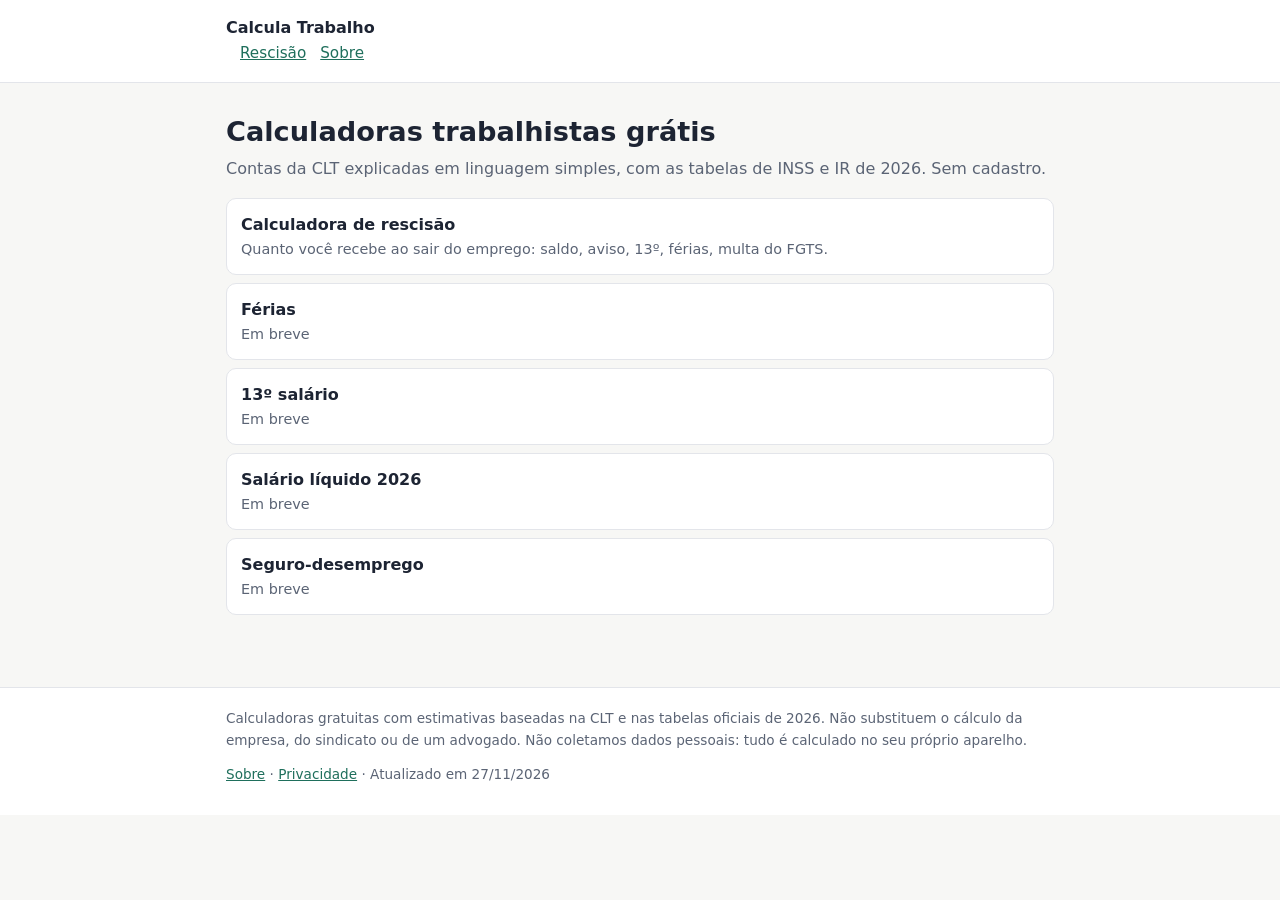
==== index.html @ 50fb26db "Calcula Trabalho v1: calculadora de rescisão 2026 Co-Authored-By: Claude Opus 5.5 <noreply@anthropic" ====
<!doctype html><html lang="pt-BR"><head><meta charset="utf-8"><meta http-equiv="Content-Security-Policy" content="default-src 'self'; img-src 'self' data:; style-src 'self'; script-src 'self'; base-uri 'self'; form-action 'none'"><meta name="referrer" content="strict-origin-when-cross-origin"><link rel="icon" href="data:image/svg+xml,%3Csvg xmlns=%27http://www.w3.org/2000/svg%27 viewBox=%270 0 32 32%27%3E%3Crect width=%2732%27 height=%2732%27 rx=%276%27 fill=%27%231f6f5c%27/%3E%3Ctext x=%2716%27 y=%2722%27 font-size=%2716%27 text-anchor=%27middle%27 fill=%27white%27 font-family=%27sans-serif%27%3ECT%3C/text%3E%3C/svg%3E"><meta name="viewport" content="width=device-width,initial-scale=1">
<title>Calculadoras trabalhistas grátis 2026 | Calcula Trabalho</title>
<meta name="description" content="Calculadoras trabalhistas gratuitas e atualizadas para 2026: rescisão, férias, 13º e salário líquido. Simples, sem cadastro e sem coletar dados.">
<link rel="stylesheet" href="assets/style.css"></head><body><header><div class="wrap"><a class="logo" href="./">Calcula Trabalho</a><nav><a href="rescisao/">Rescisão</a><a href="sobre.html">Sobre</a></nav></div></header>
<main class="wrap"><h1>Calculadoras trabalhistas grátis</h1><p class="lead">Contas da CLT explicadas em linguagem simples, com as tabelas de INSS e IR de 2026. Sem cadastro.</p>
<div class="tools"><a href="rescisao/"><strong>Calculadora de rescisão</strong><span>Quanto você recebe ao sair do emprego: saldo, aviso, 13º, férias, multa do FGTS.</span></a>
<a aria-disabled="true"><strong>Férias</strong><span>Em breve</span></a><a aria-disabled="true"><strong>13º salário</strong><span>Em breve</span></a><a aria-disabled="true"><strong>Salário líquido 2026</strong><span>Em breve</span></a><a aria-disabled="true"><strong>Seguro-desemprego</strong><span>Em breve</span></a></div></main><footer><div class="wrap"><p class="hint">Calculadoras gratuitas com estimativas baseadas na CLT e nas tabelas oficiais de 2026. Não substituem o cálculo da empresa, do sindicato ou de um advogado. Não coletamos dados pessoais: tudo é calculado no seu próprio aparelho.</p><p class="hint"><a href="sobre.html">Sobre</a> · <a href="privacidade.html">Privacidade</a> · Atualizado em 27/11/2026</p></div></footer></body></html>
---- assets/style.css ----
:root{--bg:#f7f7f5;--card:#fff;--ink:#1d2433;--muted:#5b6475;--line:#e3e5ea;--brand:#1f6f5c;--brand2:#e9f4f0;--warn:#fff6e0}
*{box-sizing:border-box}body{margin:0;font:16px/1.55 system-ui,-apple-system,"Segoe UI",Roboto,sans-serif;background:var(--bg);color:var(--ink)}
header,footer{background:var(--card);border-bottom:1px solid var(--line)}footer{border-top:1px solid var(--line);border-bottom:0;margin-top:48px}
.wrap{max-width:860px;margin:0 auto;padding:16px}a{color:var(--brand)}
.logo{font-weight:700;text-decoration:none;color:var(--ink)}nav a{margin-left:14px;font-size:.95rem}
h1{font-size:1.7rem;line-height:1.25;margin:.6em 0 .3em}h2{font-size:1.25rem;margin-top:1.8em}
.lead{color:var(--muted);margin-top:0}.card{background:var(--card);border:1px solid var(--line);border-radius:12px;padding:18px;margin:16px 0}
label{display:block;font-weight:600;margin:12px 0 4px}input,select{width:100%;padding:11px;border:1px solid #c9cdd6;border-radius:8px;font-size:16px;background:#fff}
.grid{display:grid;grid-template-columns:1fr 1fr;gap:0 14px}@media(max-width:620px){.grid{grid-template-columns:1fr}nav a{margin-left:10px}}
button{margin-top:18px;width:100%;padding:14px;border:0;border-radius:10px;background:var(--brand);color:#fff;font-size:1.05rem;font-weight:700;cursor:pointer}
button:focus,input:focus,select:focus{outline:3px solid #9fd3c3;outline-offset:1px}
.hint{font-size:.85rem;color:var(--muted);margin-top:4px}
table{width:100%;border-collapse:collapse}td{padding:8px 4px;border-bottom:1px solid var(--line)}td:last-child{text-align:right;white-space:nowrap}
.total td{font-weight:700;font-size:1.1rem;border-bottom:0}.neg{color:#a33}
.big{background:var(--brand2);border-radius:10px;padding:14px;text-align:center;margin-bottom:12px}.big strong{display:block;font-size:2rem}
.aviso{background:var(--warn);border:1px solid #f0d998;border-radius:10px;padding:12px;font-size:.92rem}
.tools a{display:block;padding:14px;border:1px solid var(--line);border-radius:10px;background:#fff;margin:8px 0;text-decoration:none;color:var(--ink)}
.tools span{color:var(--muted);font-size:.9rem;display:block}.erro{color:#a33;font-weight:600}
details{background:#fff;border:1px solid var(--line);border-radius:10px;padding:10px 14px;margin:8px 0}summary{font-weight:600;cursor:pointer}
.tipos td:last-child{white-space:normal;text-align:left}.tipos td:first-child{width:38%;vertical-align:top}
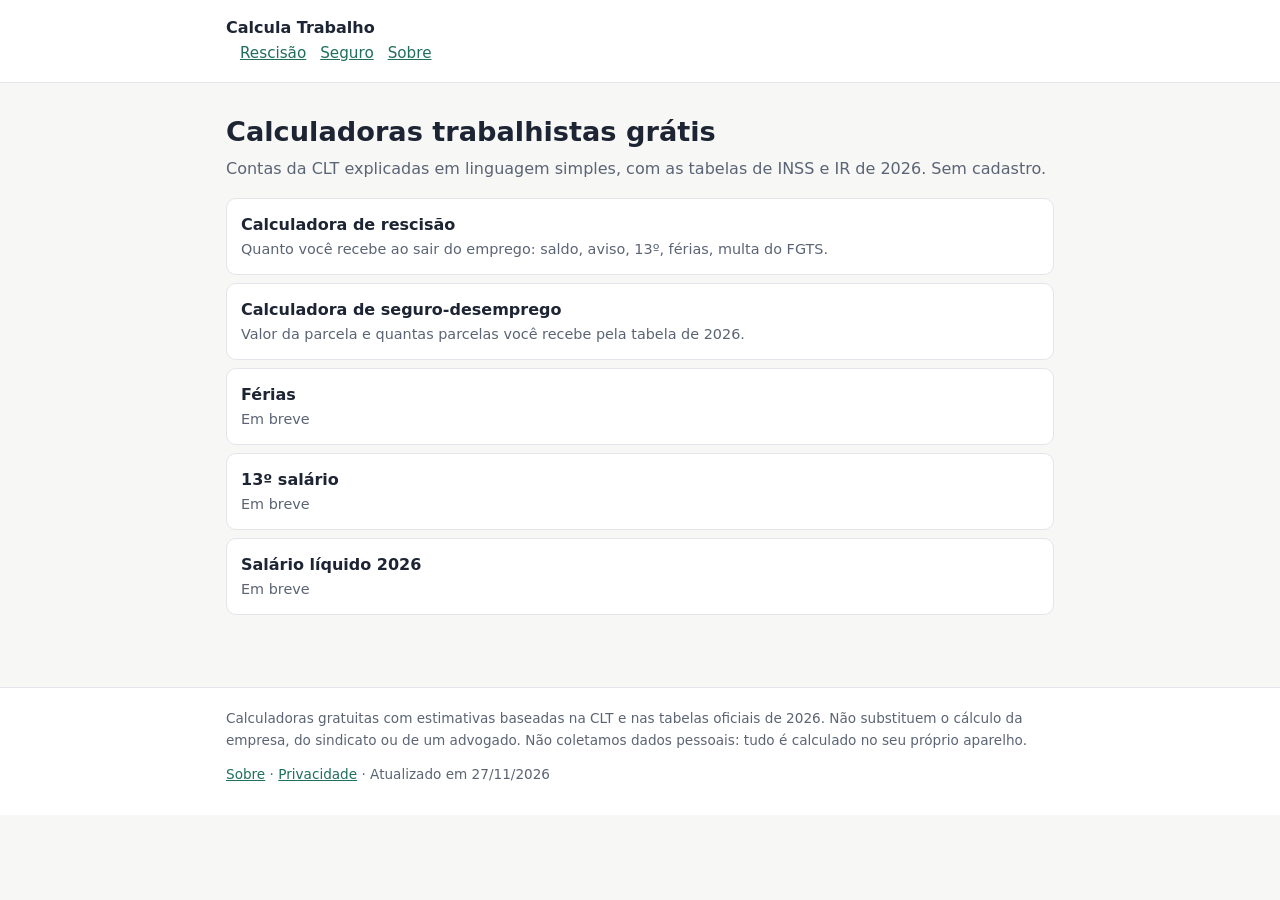
==== commit 66e7fee6: "Calculadora de seguro-desemprego 2026 Co-Authored-By: Claude Opus 5.5 <noreply@anthropic.com>" ====
--- a/index.html
+++ b/index.html
@@ -1,7 +1,8 @@
 <!doctype html><html lang="pt-BR"><head><meta charset="utf-8"><meta http-equiv="Content-Security-Policy" content="default-src 'self'; img-src 'self' data:; style-src 'self'; script-src 'self'; base-uri 'self'; form-action 'none'"><meta name="referrer" content="strict-origin-when-cross-origin"><link rel="icon" href="data:image/svg+xml,%3Csvg xmlns=%27http://www.w3.org/2000/svg%27 viewBox=%270 0 32 32%27%3E%3Crect width=%2732%27 height=%2732%27 rx=%276%27 fill=%27%231f6f5c%27/%3E%3Ctext x=%2716%27 y=%2722%27 font-size=%2716%27 text-anchor=%27middle%27 fill=%27white%27 font-family=%27sans-serif%27%3ECT%3C/text%3E%3C/svg%3E"><meta name="viewport" content="width=device-width,initial-scale=1">
 <title>Calculadoras trabalhistas grátis 2026 | Calcula Trabalho</title>
-<meta name="description" content="Calculadoras trabalhistas gratuitas e atualizadas para 2026: rescisão, férias, 13º e salário líquido. Simples, sem cadastro e sem coletar dados.">
-<link rel="stylesheet" href="assets/style.css"></head><body><header><div class="wrap"><a class="logo" href="./">Calcula Trabalho</a><nav><a href="rescisao/">Rescisão</a><a href="sobre.html">Sobre</a></nav></div></header>
+<meta name="description" content="Calculadoras trabalhistas gratuitas e atualizadas para 2026: rescisão, seguro-desemprego, férias, 13º e salário líquido. Simples, sem cadastro e sem coletar dados.">
+<link rel="stylesheet" href="assets/style.css"></head><body><header><div class="wrap"><a class="logo" href="./">Calcula Trabalho</a><nav><a href="rescisao/">Rescisão</a><a href="seguro-desemprego/">Seguro</a><a href="sobre.html">Sobre</a></nav></div></header>
 <main class="wrap"><h1>Calculadoras trabalhistas grátis</h1><p class="lead">Contas da CLT explicadas em linguagem simples, com as tabelas de INSS e IR de 2026. Sem cadastro.</p>
 <div class="tools"><a href="rescisao/"><strong>Calculadora de rescisão</strong><span>Quanto você recebe ao sair do emprego: saldo, aviso, 13º, férias, multa do FGTS.</span></a>
-<a aria-disabled="true"><strong>Férias</strong><span>Em breve</span></a><a aria-disabled="true"><strong>13º salário</strong><span>Em breve</span></a><a aria-disabled="true"><strong>Salário líquido 2026</strong><span>Em breve</span></a><a aria-disabled="true"><strong>Seguro-desemprego</strong><span>Em breve</span></a></div></main><footer><div class="wrap"><p class="hint">Calculadoras gratuitas com estimativas baseadas na CLT e nas tabelas oficiais de 2026. Não substituem o cálculo da empresa, do sindicato ou de um advogado. Não coletamos dados pessoais: tudo é calculado no seu próprio aparelho.</p><p class="hint"><a href="sobre.html">Sobre</a> · <a href="privacidade.html">Privacidade</a> · Atualizado em 27/11/2026</p></div></footer></body></html>
+<a href="seguro-desemprego/"><strong>Calculadora de seguro-desemprego</strong><span>Valor da parcela e quantas parcelas você recebe pela tabela de 2026.</span></a>
+<a aria-disabled="true"><strong>Férias</strong><span>Em breve</span></a><a aria-disabled="true"><strong>13º salário</strong><span>Em breve</span></a><a aria-disabled="true"><strong>Salário líquido 2026</strong><span>Em breve</span></a></div></main><footer><div class="wrap"><p class="hint">Calculadoras gratuitas com estimativas baseadas na CLT e nas tabelas oficiais de 2026. Não substituem o cálculo da empresa, do sindicato ou de um advogado. Não coletamos dados pessoais: tudo é calculado no seu próprio aparelho.</p><p class="hint"><a href="sobre.html">Sobre</a> · <a href="privacidade.html">Privacidade</a> · Atualizado em 27/11/2026</p></div></footer></body></html>
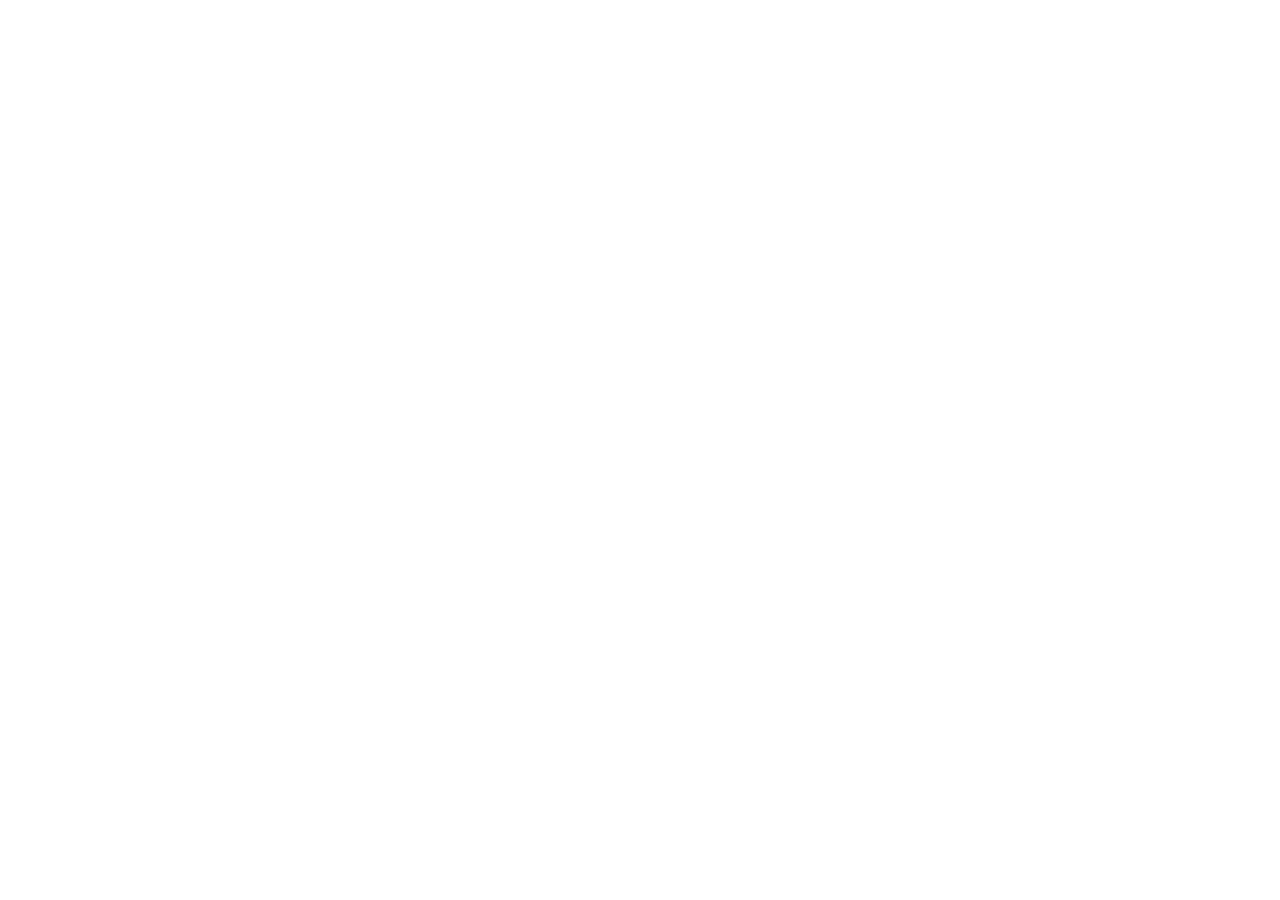
==== commit 97b6fbf9: "Redireciona para o endereço novo calculatrabalho.github.io Co-Authored-By: Claude Opus 5.5 <noreply@" ====
--- a/index.html
+++ b/index.html
@@ -1,8 +1,9 @@
-<!doctype html><html lang="pt-BR"><head><meta charset="utf-8"><meta http-equiv="Content-Security-Policy" content="default-src 'self'; img-src 'self' data:; style-src 'self'; script-src 'self'; base-uri 'self'; form-action 'none'"><meta name="referrer" content="strict-origin-when-cross-origin"><link rel="icon" href="data:image/svg+xml,%3Csvg xmlns=%27http://www.w3.org/2000/svg%27 viewBox=%270 0 32 32%27%3E%3Crect width=%2732%27 height=%2732%27 rx=%276%27 fill=%27%231f6f5c%27/%3E%3Ctext x=%2716%27 y=%2722%27 font-size=%2716%27 text-anchor=%27middle%27 fill=%27white%27 font-family=%27sans-serif%27%3ECT%3C/text%3E%3C/svg%3E"><meta name="viewport" content="width=device-width,initial-scale=1">
-<title>Calculadoras trabalhistas grátis 2026 | Calcula Trabalho</title>
-<meta name="description" content="Calculadoras trabalhistas gratuitas e atualizadas para 2026: rescisão, seguro-desemprego, férias, 13º e salário líquido. Simples, sem cadastro e sem coletar dados.">
-<link rel="stylesheet" href="assets/style.css"></head><body><header><div class="wrap"><a class="logo" href="./">Calcula Trabalho</a><nav><a href="rescisao/">Rescisão</a><a href="seguro-desemprego/">Seguro</a><a href="sobre.html">Sobre</a></nav></div></header>
-<main class="wrap"><h1>Calculadoras trabalhistas grátis</h1><p class="lead">Contas da CLT explicadas em linguagem simples, com as tabelas de INSS e IR de 2026. Sem cadastro.</p>
-<div class="tools"><a href="rescisao/"><strong>Calculadora de rescisão</strong><span>Quanto você recebe ao sair do emprego: saldo, aviso, 13º, férias, multa do FGTS.</span></a>
-<a href="seguro-desemprego/"><strong>Calculadora de seguro-desemprego</strong><span>Valor da parcela e quantas parcelas você recebe pela tabela de 2026.</span></a>
-<a aria-disabled="true"><strong>Férias</strong><span>Em breve</span></a><a aria-disabled="true"><strong>13º salário</strong><span>Em breve</span></a><a aria-disabled="true"><strong>Salário líquido 2026</strong><span>Em breve</span></a></div></main><footer><div class="wrap"><p class="hint">Calculadoras gratuitas com estimativas baseadas na CLT e nas tabelas oficiais de 2026. Não substituem o cálculo da empresa, do sindicato ou de um advogado. Não coletamos dados pessoais: tudo é calculado no seu próprio aparelho.</p><p class="hint"><a href="sobre.html">Sobre</a> · <a href="privacidade.html">Privacidade</a> · Atualizado em 27/11/2026</p></div></footer></body></html>
+<!doctype html>
+<html lang="pt-BR"><head><meta charset="utf-8">
+<title>Calcula Trabalho mudou de endereço</title>
+<meta name="robots" content="noindex">
+<link rel="canonical" href="https://calculatrabalho.github.io/">
+<meta http-equiv="refresh" content="0; url=https://calculatrabalho.github.io/">
+</head><body>
+<p>O Calcula Trabalho agora está em <a href="https://calculatrabalho.github.io/">https://calculatrabalho.github.io/</a>.</p>
+</body></html>
